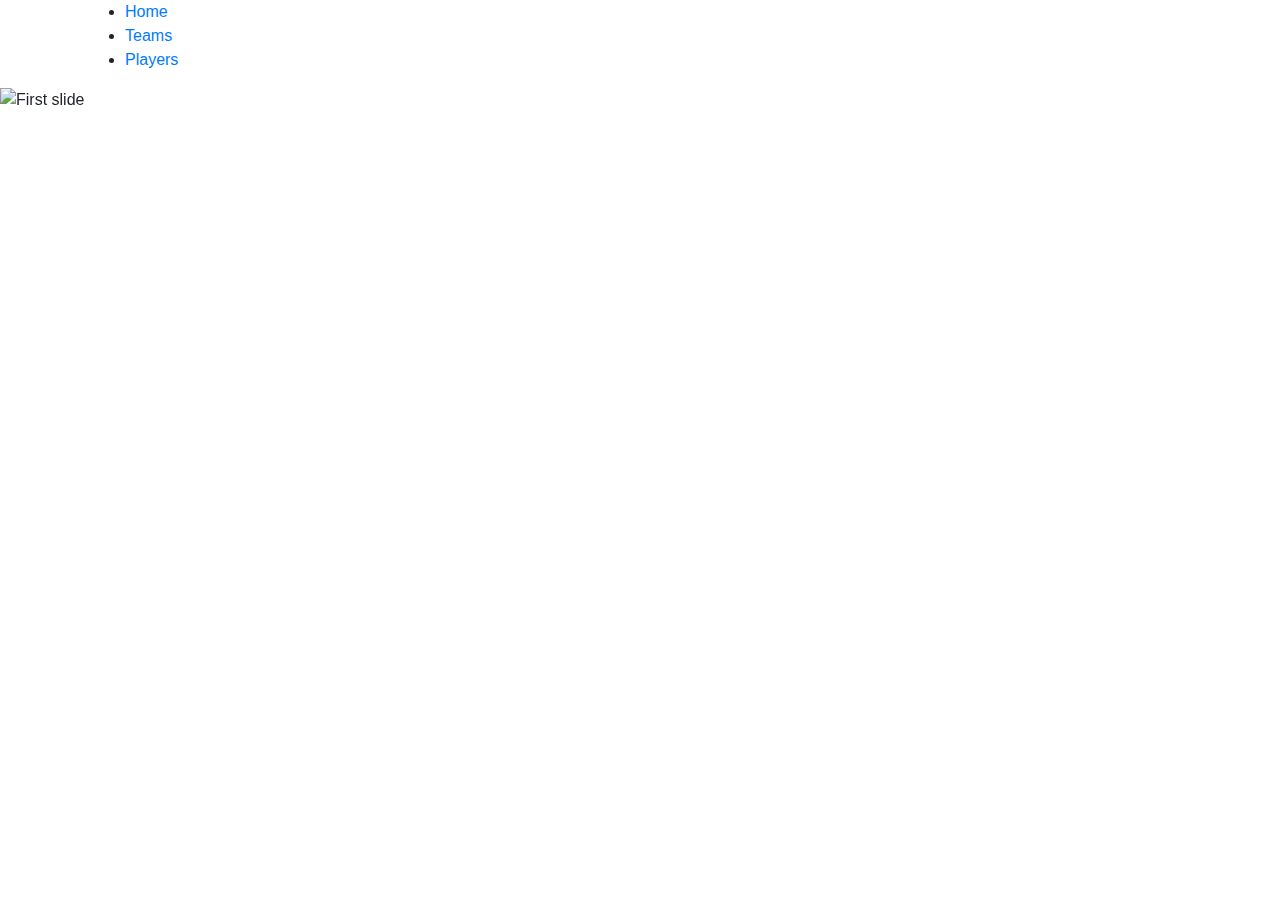
==== teams.html @ c710374b "added teams table" ====
<!DOCTYPE html>
<html lang="en">
  <head>
    <meta charset="UTF-8" />
    <meta http-equiv="X-UA-Compatible" content="IE=edge" />
    <meta name="viewport" content="width=device-width, initial-scale=1.0" />
    <title>Exploring Europe's Top 5 Football Leagues</title>
    <!-- Font Awesome Connect  -->
    <link rel="stylesheet" href="./assets/fontawesome/css/all.min.css" />
    <script src="https://code.jquery.com/jquery-3.2.1.slim.min.js" integrity="sha384-KJ3o2DKtIkvYIK3UENzmM7KCkRr/rE9/Qpg6aAZGJwFDMVNA/GpGFF93hXpG5KkN" crossorigin="anonymous"></script>
    <script src="https://cdn.jsdelivr.net/npm/popper.js@1.12.9/dist/umd/popper.min.js" integrity="sha384-ApNbgh9B+Y1QKtv3Rn7W3mgPxhU9K/ScQsAP7hUibX39j7fakFPskvXusvfa0b4Q" crossorigin="anonymous"></script>
    <script src="https://cdn.jsdelivr.net/npm/bootstrap@4.0.0/dist/js/bootstrap.min.js" integrity="sha384-JZR6Spejh4U02d8jOt6vLEHfe/JQGiRRSQQxSfFWpi1MquVdAyjUar5+76PVCmYl" crossorigin="anonymous"></script>
        <link rel="stylesheet" href="https://cdn.jsdelivr.net/npm/bootstrap@4.0.0/dist/css/bootstrap.min.css" integrity="sha384-Gn5384xqQ1aoWXA+058RXPxPg6fy4IWvTNh0E263XmFcJlSAwiGgFAW/dAiS6JXm" crossorigin="anonymous">
    <!-- CSS Connect  -->
    <link rel="stylesheet" href="./assets/css/style.css" />
  </head>
  <body>
    <!-- Header Start  -->
    <header >
      <div class="container flex space-between align-center">
        <nav class="main-manu">
          <ul class="flex">
            <li><a href="index.html">Home</a></li>
            <li><a href="teams.html">Teams</a></li>
            <li><a href="players.html">Players</a></li>
          </ul>
        </nav>
        <!-- <div class="menu-button">
          <a href="#"
            ><span><i class="fas fa-sign-in-alt"></i></span> Login</a
          >
        </div> -->
      </div>
    </header>
    <!-- Header End  -->


    <div id="carouselExampleIndicators" class="carousel slide" data-ride="carousel">
      <ol class="carousel-indicators">
        <li data-target="#carouselExampleIndicators" data-slide-to="0" class="active"></li>
        <li data-target="#carouselExampleIndicators" data-slide-to="1"></li>
        <li data-target="#carouselExampleIndicators" data-slide-to="2"></li>
      </ol>
      <div class="carousel-inner">
        <div class="carousel-item active">
          <img class="d-block w-100" src="/assets/images/players/bayern-munich.jpg" alt="First slide" style="height: 700px;">
        </div>
        <div class="carousel-item">
          <img class="d-block w-100" src="/assets/images/players/city.jpg" alt="Second slide" style="height: 700px;">
        </div>
        <div class="carousel-item">
          <img class="d-block w-100" src="/assets/images/players/liverpool.jpg" alt="Third slide" style="height: 700px;">
        </div>
      </div>
      <a class="carousel-control-prev" href="#carouselExampleIndicators" role="button" data-slide="prev">
        <span class="carousel-control-prev-icon" aria-hidden="true"></span>
        <span class="sr-only">Previous</span>
      </a>
      <a class="carousel-control-next" href="#carouselExampleIndicators" role="button" data-slide="next">
        <span class="carousel-control-next-icon" aria-hidden="true"></span>
        <span class="sr-only">Next</span>
      </a>
    </div>
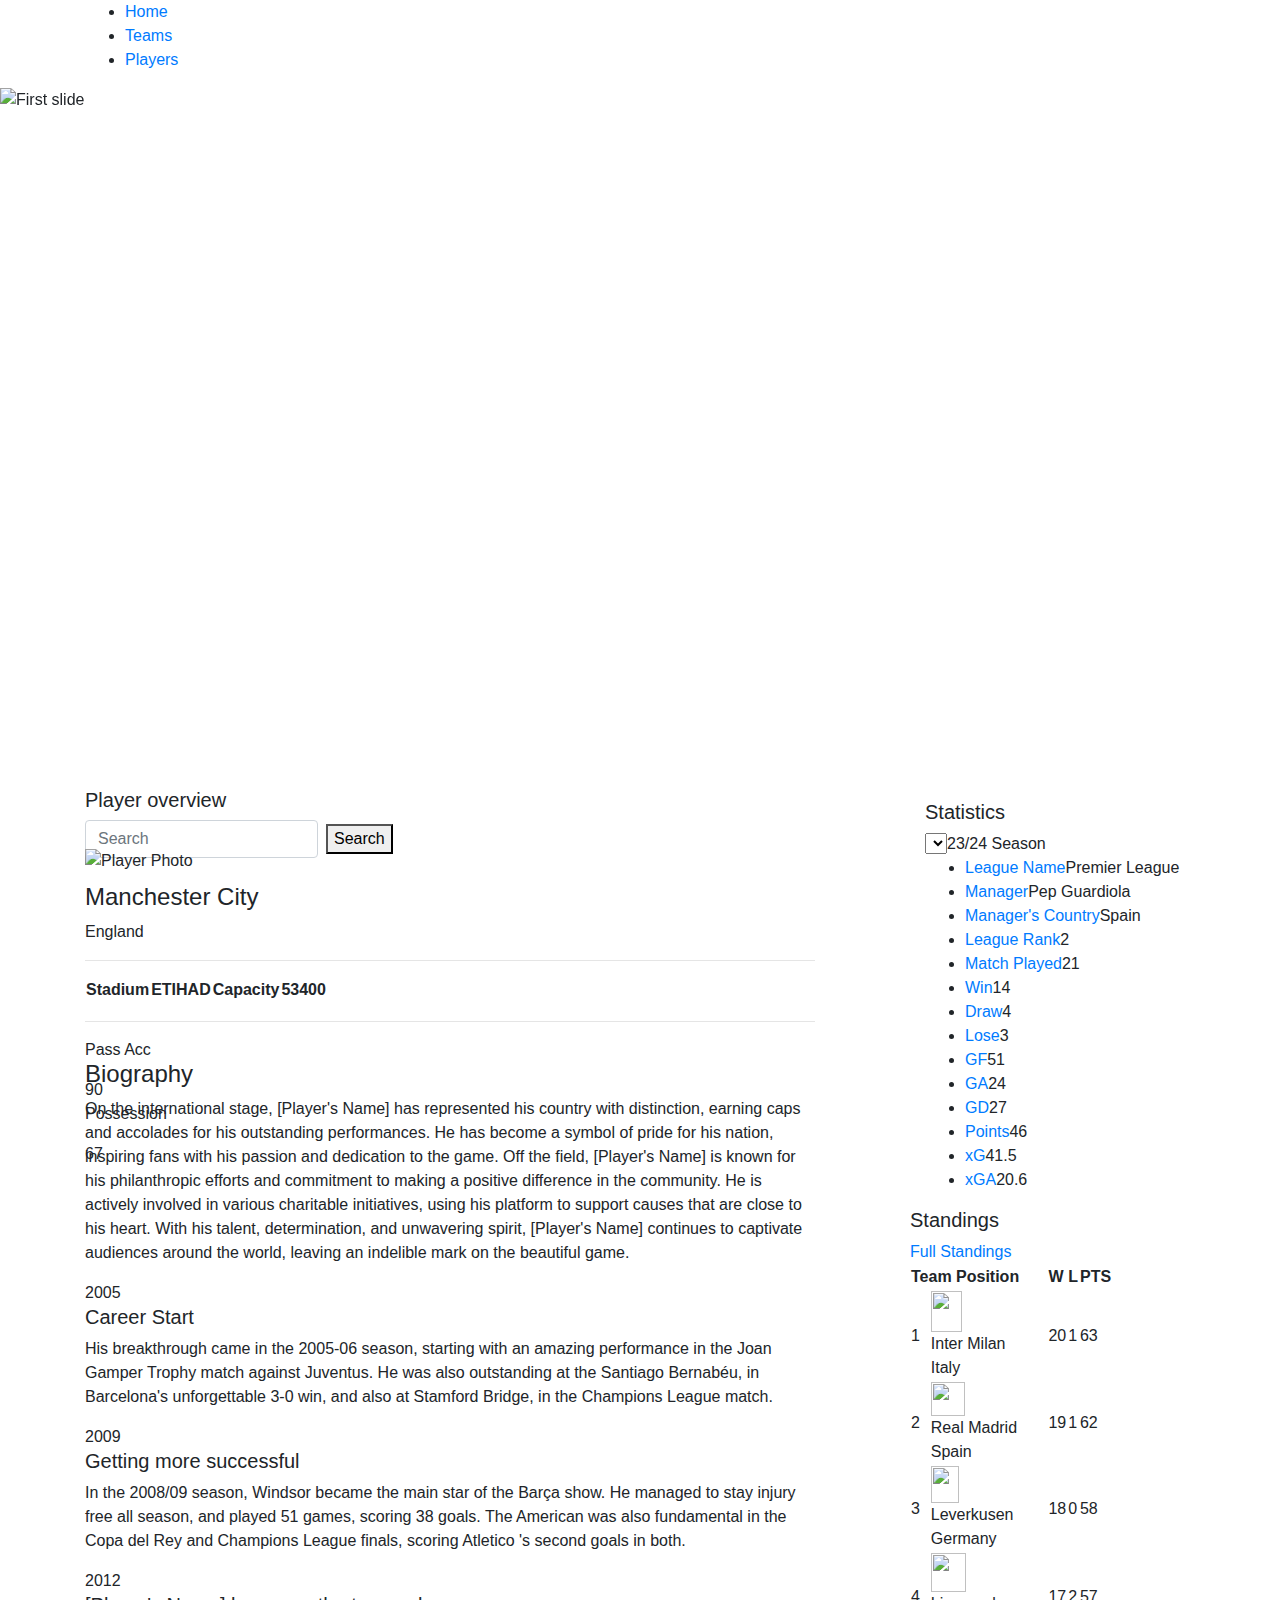
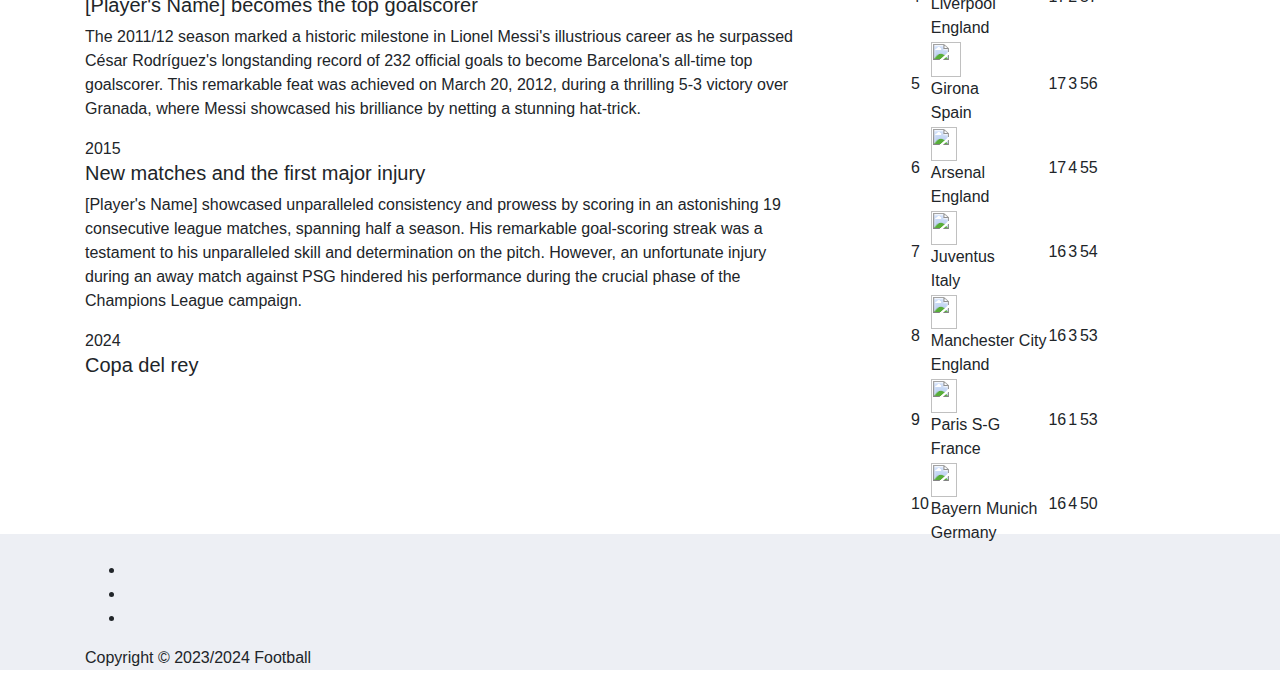
==== commit 6b1fc911: "added content to teams page" ====
--- a/teams.html
+++ b/teams.html
@@ -13,6 +13,8 @@
         <link rel="stylesheet" href="https://cdn.jsdelivr.net/npm/bootstrap@4.0.0/dist/css/bootstrap.min.css" integrity="sha384-Gn5384xqQ1aoWXA+058RXPxPg6fy4IWvTNh0E263XmFcJlSAwiGgFAW/dAiS6JXm" crossorigin="anonymous">
     <!-- CSS Connect  -->
     <link rel="stylesheet" href="./assets/css/style.css" />
+    <link rel="stylesheet" href="css/bootstrap.css"/>
+    <link rel="stylesheet" href="css/style.css"/>
   </head>
   <body>
     <!-- Header Start  -->
@@ -43,13 +45,13 @@
       </ol>
       <div class="carousel-inner">
         <div class="carousel-item active">
-          <img class="d-block w-100" src="/assets/images/players/bayern-munich.jpg" alt="First slide" style="height: 700px;">
+          <img class="d-block w-100" src="/assets/images/players/dortmund.jpg" alt="First slide" style="height: 700px;">
         </div>
         <div class="carousel-item">
-          <img class="d-block w-100" src="/assets/images/players/city.jpg" alt="Second slide" style="height: 700px;">
+          <img class="d-block w-100" src="/assets/images/players/ultras.jpg" alt="Second slide" style="height: 700px;">
         </div>
         <div class="carousel-item">
-          <img class="d-block w-100" src="/assets/images/players/liverpool.jpg" alt="Third slide" style="height: 700px;">
+          <img class="d-block w-100" src="/assets/images/players/liverpoolfan.jpg" alt="Third slide" style="height: 700px;">
         </div>
       </div>
       <a class="carousel-control-prev" href="#carouselExampleIndicators" role="button" data-slide="prev">
@@ -62,4 +64,350 @@
       </a>
     </div>
 
-    +    <section class="section section-md bg-gray-100">
+      <div class="container">
+        <div class="row row-30">
+          <div class="col-lg-8">
+            <!-- Heading Component-->
+            <article class="heading-component">
+              <div class="heading-component-inner">
+                <h5 class="heading-component-title">Player overview
+                </h5>
+                <form class="form-inline">
+                  <input class="form-control mr-sm-2" type="search" placeholder="Search" aria-label="Search" id="searchInput">
+                  <button class="button-33" type="submit" onclick="searchPlayer()">Search</button>
+                </form>
+              </div>
+            </article>
+            <!-- Player Info Corporate-->
+            <div class="player-info-corporate" style="height: 15%;">
+              <div class="player-info-figure" style="background-image: url(assets/images/players/city.jpg);">
+                <div class="player-img">
+                  <img src="assets/images/players/city.jpg" alt="Player Photo" height="200" width="500" style= "position: relative; top: -10px;">
+                </div>
+              </div>
+              <div class="player-info-main">
+                <h4 class="player-info-title" id="playerInfo">Manchester City</h4>
+                <p class="player-info-subtitle">England</p>
+                <hr>
+                <div class="player-info-table">
+                  <div class="table-custom-wrap">
+                    <table class="table-custom">
+                      <tbody><tr>
+                        <th>Stadium</th>
+                        <th>ETIHAD</th>
+                        <th>Capacity</th>
+                        <th>53400</th>
+                      </tr>
+                      <tr>
+                        <td></td>
+                        <td></td>
+                        <td></td>
+                        <td></td>
+                      </tr>
+                    </tbody></table>
+                  </div>
+                </div>
+                <hr>
+                <div class="player-info-progress">
+                  <!-- Linear progress bar-->
+                  <article class="progress-linear progress-bar-modern animated">
+                    <div class="progress-header">
+                      <p>Pass Acc</p>
+                    </div>
+                    <div class="progress-bar-linear-wrap">
+                      <div class="progress-bar-linear" style="transition-duration: 1s; width: 95%;"></div>
+                    </div><span class="progress-value">90</span>
+                  </article>
+                  <!-- Linear progress bar-->
+                  <article class="progress-linear progress-bar-modern animated">
+                    <div class="progress-header">
+                      <p>Possession</p>
+                    </div>
+                    <div class="progress-bar-linear-wrap">
+                      <div class="progress-bar-linear" style="transition-duration: 1s; width: 70%;"></div>
+                    </div><span class="progress-value">67</span>
+                  </article>
+                </div>
+              </div>
+            </div>
+            <!--  Block Player Info-->
+            <div class="block-player-info">
+              <h4>Biography</h4>
+              <!-- Quote Modern-->
+              <article class="quote-modern">
+                <div class="quote-modern-text">
+                  <p>On the international stage, [Player's Name] has represented his country with distinction, earning caps and accolades for his outstanding performances. He has become a symbol of pride for his nation, inspiring fans with his passion and dedication to the game.
+                    Off the field, [Player's Name] is known for his philanthropic efforts and commitment to making a positive difference in the community. He is actively involved in various charitable initiatives, using his platform to support causes that are close to his heart.
+                    With his talent, determination, and unwavering spirit, [Player's Name] continues to captivate audiences around the world, leaving an indelible mark on the beautiful game.</p>
+                </div>
+              </article>
+              <div class="block-player-info-timeline">
+                <div class="player-info-timeline-item">
+                  <div class="player-info-timeline-item-header"><span class="timeline-counter">2005</span>
+                    <h5>Career Start</h5>
+                  </div>
+                  <div class="player-info-timeline-item-text">
+                    <p>His breakthrough came in the 2005-06 season, starting with an amazing performance in the Joan Gamper Trophy match against Juventus. He was also outstanding at the Santiago Bernabéu, in Barcelona's unforgettable 3-0 win, and also at Stamford Bridge, in the Champions League match.</p>
+                  </div>
+                </div>
+                <div class="player-info-timeline-item">
+                  <div class="player-info-timeline-item-header"><span class="timeline-counter">2009</span>
+                    <h5>Getting more successful</h5>
+                  </div>
+                  <div class="player-info-timeline-item-text">
+                    <p>In the 2008/09 season, Windsor became the main star of the Barça show. He managed to stay injury free all season, and played 51 games, scoring 38 goals. The American was also fundamental in the Copa del Rey and Champions League finals, scoring Atletico 's second goals in both.</p>
+                  </div>
+                </div>
+                <div class="player-info-timeline-item">
+                  <div class="player-info-timeline-item-header"><span class="timeline-counter">2012</span>
+                    <h5>[Player's Name] becomes the top goalscorer</h5>
+                  </div>
+                  <div class="player-info-timeline-item-text">
+                    <p>The 2011/12 season marked a historic milestone in Lionel Messi's illustrious career as he surpassed César Rodríguez's longstanding record of 232 official goals to become Barcelona's all-time top goalscorer. This remarkable feat was achieved on March 20, 2012, during a thrilling 5-3 victory over Granada, where Messi showcased his brilliance by netting a stunning hat-trick.</p>
+                  </div>
+                </div>
+                <div class="player-info-timeline-item">
+                  <div class="player-info-timeline-item-header"><span class="timeline-counter">2015</span>
+                    <h5>New matches and the first major injury</h5>
+                  </div>
+                  <div class="player-info-timeline-item-text">
+                    <p>[Player's Name] showcased unparalleled consistency and prowess by scoring in an astonishing 19 consecutive league matches, spanning half a season. His remarkable goal-scoring streak was a testament to his unparalleled skill and determination on the pitch. However, an unfortunate injury during an away match against PSG hindered his performance during the crucial phase of the Champions League campaign.</p>
+                  </div>
+                </div>
+                <div class="player-info-timeline-item">
+                  <div class="player-info-timeline-item-header"><span class="timeline-counter">2024</span>
+                    <h5>Copa del rey</h5>
+                  </div>
+                </div>
+              </div>
+            </div>
+          </div>
+          <div class="col-lg-4" style="top: 12px; left: 80px;">
+            <div class="row row-30">
+              <div class="col-md-6 col-lg-12">
+                <!-- Heading Component-->
+                <article class="heading-component">
+                  <div class="heading-component-inner">
+                    <h5 class="heading-component-title">Statistics
+                    </h5>
+                    <div class="heading-component-aside">
+                      <select class="select select2-hidden-accessible" data-placeholder="All Competitions" data-container-class="select-minimal-xl" data-select2-id="4" tabindex="-1" aria-hidden="true">
+                      </select><span class="select2 select2-container select2-container--default" dir="ltr" data-select2-id="5" style="width: 133.6px;"><span class="selection"><span class="select2-selection select2-selection--single select-minimal-xl" role="combobox" aria-haspopup="true" aria-expanded="false" tabindex="0" aria-disabled="false" aria-labelledby="select2-y0ze-container"><span class="select2-selection__rendered" id="select2-y0ze-container" role="textbox" aria-readonly="true" title="All Competitions">23/24 Season</span><span class="select2-selection__arrow" role="presentation"><b role="presentation"></b></span></span></span><span class="dropdown-wrapper" aria-hidden="true"></span></span>
+                    </div>
+                  </div>
+                </article>
+                <!-- List Statistics-->
+                <ul class="list-statictics">
+                  <li><a href="#">League Name</a><span class="list-statictics-counter">Premier League</span></li>
+                  <li><a href="#">Manager</a><span class="list-statictics-counter">Pep Guardiola</span></li>
+                  <li><a href="#">Manager's Country</a><span class="list-statictics-counter">Spain</span></li>
+                  <li><a href="#">League Rank</a><span class="list-statictics-counter">2</span></li>
+                  <li><a href="#">Match Played</a><span class="list-statictics-counter">21</span></li>
+                  <li><a href="#">Win</a><span class="list-statictics-counter">14</span></li>
+                  <li><a href="#">Draw</a><span class="list-statictics-counter">4</span></li>
+                  <li><a href="#">Lose</a><span class="list-statictics-counter">3</span></li>
+                  <li><a href="#">GF</a><span class="list-statictics-counter">51</span></li>
+                  <li><a href="#">GA</a><span class="list-statictics-counter">24</span></li>
+                  <li><a href="#">GD</a><span class="list-statictics-counter">27</span></li>
+                  <li><a href="#">Points</a><span class="list-statictics-counter">46</span></li>
+                  <li><a href="#">xG</a><span class="list-statictics-counter">41.5</span></li>
+                  <li><a href="#">xGA</a><span class="list-statictics-counter">20.6</span></li>
+                </ul>
+              </div>
+              
+              <div class="aside-component" style="width: 100%;">
+                <!-- Heading Component-->
+                <article class="heading-component">
+                  <div class="heading-component-inner">
+                    <h5 class="heading-component-title">Standings
+                    </h5><a class="button button-xs button-gray-outline" href="#">Full Standings</a>
+                  </div>
+                </article>
+                <!-- Table team-->
+                <div class="table-custom-responsive">
+                  <table class="table-custom table-standings table-classic">
+                    <thead>
+                      <tr>
+                        <th colspan="2">Team Position</th>
+                        <th>W</th>
+                        <th>L</th>
+                        <th>PTS</th>
+                      </tr>
+                    </thead>
+                    <tbody>
+                      <tr>
+                        <td><span>1</span></td>
+                        <td class="team-inline">
+                          <div class="team-figure"><img src="assets/images/logo/milan.png" alt="" width="31" height="41">
+                          </div>
+                          <div class="team-title">
+                            <div class="team-name">Inter Milan</div>
+                            <div class="team-country">Italy</div>
+                          </div>
+                        </td>
+                        <td>20</td>
+                        <td>1</td>
+                        <td>63</td>
+                      </tr>
+                      <tr>
+                        <td><span>2</span></td>
+                        <td class="team-inline">
+                          <div class="team-figure"><img src="assets/images/logo/real.png" alt="" width="34" height="34">
+                          </div>
+                          <div class="team-title">
+                            <div class="team-name">Real Madrid</div>
+                            <div class="team-country">Spain</div>
+                          </div>
+                        </td>
+                        <td>19</td>
+                        <td>1</td>
+                        <td>62</td>
+                      </tr>
+                      <tr>
+                        <td><span>3</span></td>
+                        <td class="team-inline">
+                          <div class="team-figure"><img src="assets/images/logo/leverkusn.png" alt="" width="28" height="37">
+                          </div>
+                          <div class="team-title">
+                            <div class="team-name">Leverkusen</div>
+                            <div class="team-country">Germany</div>
+                          </div>
+                        </td>
+                        <td>18</td>
+                        <td>0</td>
+                        <td>58</td>
+                      </tr>
+                      <tr>
+                        <td><span>4</span></td>
+                        <td class="team-inline">
+                          <div class="team-figure"><img src="assets/images/logo/liverpool.png" alt="" width="35" height="39">
+                          </div>
+                          <div class="team-title">
+                            <div class="team-name">Liverpool</div>
+                            <div class="team-country">England</div>
+                          </div>
+                        </td>
+                        <td>17</td>
+                        <td>2</td>
+                        <td>57</td>
+                      </tr>
+                      <tr>
+                        <td><span>5</span></td>
+                        <td class="team-inline">
+                          <div class="team-figure"><img src="assets/images/logo/girona.png" alt="" width="30" height="35">
+                          </div>
+                          <div class="team-title">
+                            <div class="team-name">Girona</div>
+                            <div class="team-country">Spain</div>
+                          </div>
+                        </td>
+                        <td>17</td>
+                        <td>3</td>
+                        <td>56</td>
+                      </tr>
+                      <tr>
+                        <td><span>6</span></td>
+                        <td class="team-inline">
+                          <div class="team-figure"><img src="assets/images/logo/arsenal.png" alt="" width="26" height="34">
+                          </div>
+                          <div class="team-title">
+                            <div class="team-name">Arsenal</div>
+                            <div class="team-country">England</div>
+                          </div>
+                        </td>
+                        <td>17</td>
+                        <td>4</td>
+                        <td>55</td>
+                      </tr>
+                      <tr>
+                        <td><span>7</span></td>
+                        <td class="team-inline">
+                          <div class="team-figure"><img src="assets/images/logo/juventus.png" alt="" width="26" height="34">
+                          </div>
+                          <div class="team-title">
+                            <div class="team-name">Juventus</div>
+                            <div class="team-country">Italy</div>
+                          </div>
+                        </td>
+                        <td>16</td>
+                        <td>3</td>
+                        <td>54</td>
+                      </tr>
+                      <tr>
+                        <td><span>8</span></td>
+                        <td class="team-inline">
+                          <div class="team-figure"><img src="assets/images/logo/city.png" alt="" width="26" height="34">
+                          </div>
+                          <div class="team-title">
+                            <div class="team-name">Manchester City</div>
+                            <div class="team-country">England</div>
+                          </div>
+                        </td>
+                        <td>16</td>
+                        <td>3</td>
+                        <td>53</td>
+                      </tr>
+                      <tr>
+                        <td><span>9</span></td>
+                        <td class="team-inline">
+                          <div class="team-figure"><img src="assets/images/logo/psg.png" alt="" width="26" height="34">
+                          </div>
+                          <div class="team-title">
+                            <div class="team-name">Paris S-G</div>
+                            <div class="team-country">France</div>
+                          </div>
+                        </td>
+                        <td>16</td>
+                        <td>1</td>
+                        <td>53</td>
+                      </tr>
+                      <tr>
+                        <td><span>10</span></td>
+                        <td class="team-inline">
+                          <div class="team-figure"><img src="assets/images/logo/bayern.png" alt="" width="26" height="34">
+                          </div>
+                          <div class="team-title">
+                            <div class="team-name">Bayern Munich</div>
+                            <div class="team-country">Germany</div>
+                          </div>
+                        </td>
+                        <td>16</td>
+                        <td>4</td>
+                        <td>50</td>
+                      </tr>
+                    </tbody>
+                  </table>
+                </div>
+              </div>
+              </div>
+            </div>
+          </div>
+        </div>
+      </div>
+    </section>
+    <footer style="background-color: #edeff4;">
+      <div class="container">
+        <img src="./assets/images/transparent.png" alt="" />
+
+        <ul>
+          <li>
+            <a href="#" target="_blank"><i class="fab fa-instagram"></i></a>
+          </li>
+          <li>
+            <a href="#" target="_blank"><i class="fab fa-twitter"></i></a>
+          </li>
+          <li>
+            <a href="#" target="_blank"><i class="fab fa-youtube"></i></a>
+          </li>
+        </ul>
+
+        <p>Copyright &copy; 2023/2024 Football</p>
+      </div>
+    </footer>
+
+
+
+
+</body>
+</html>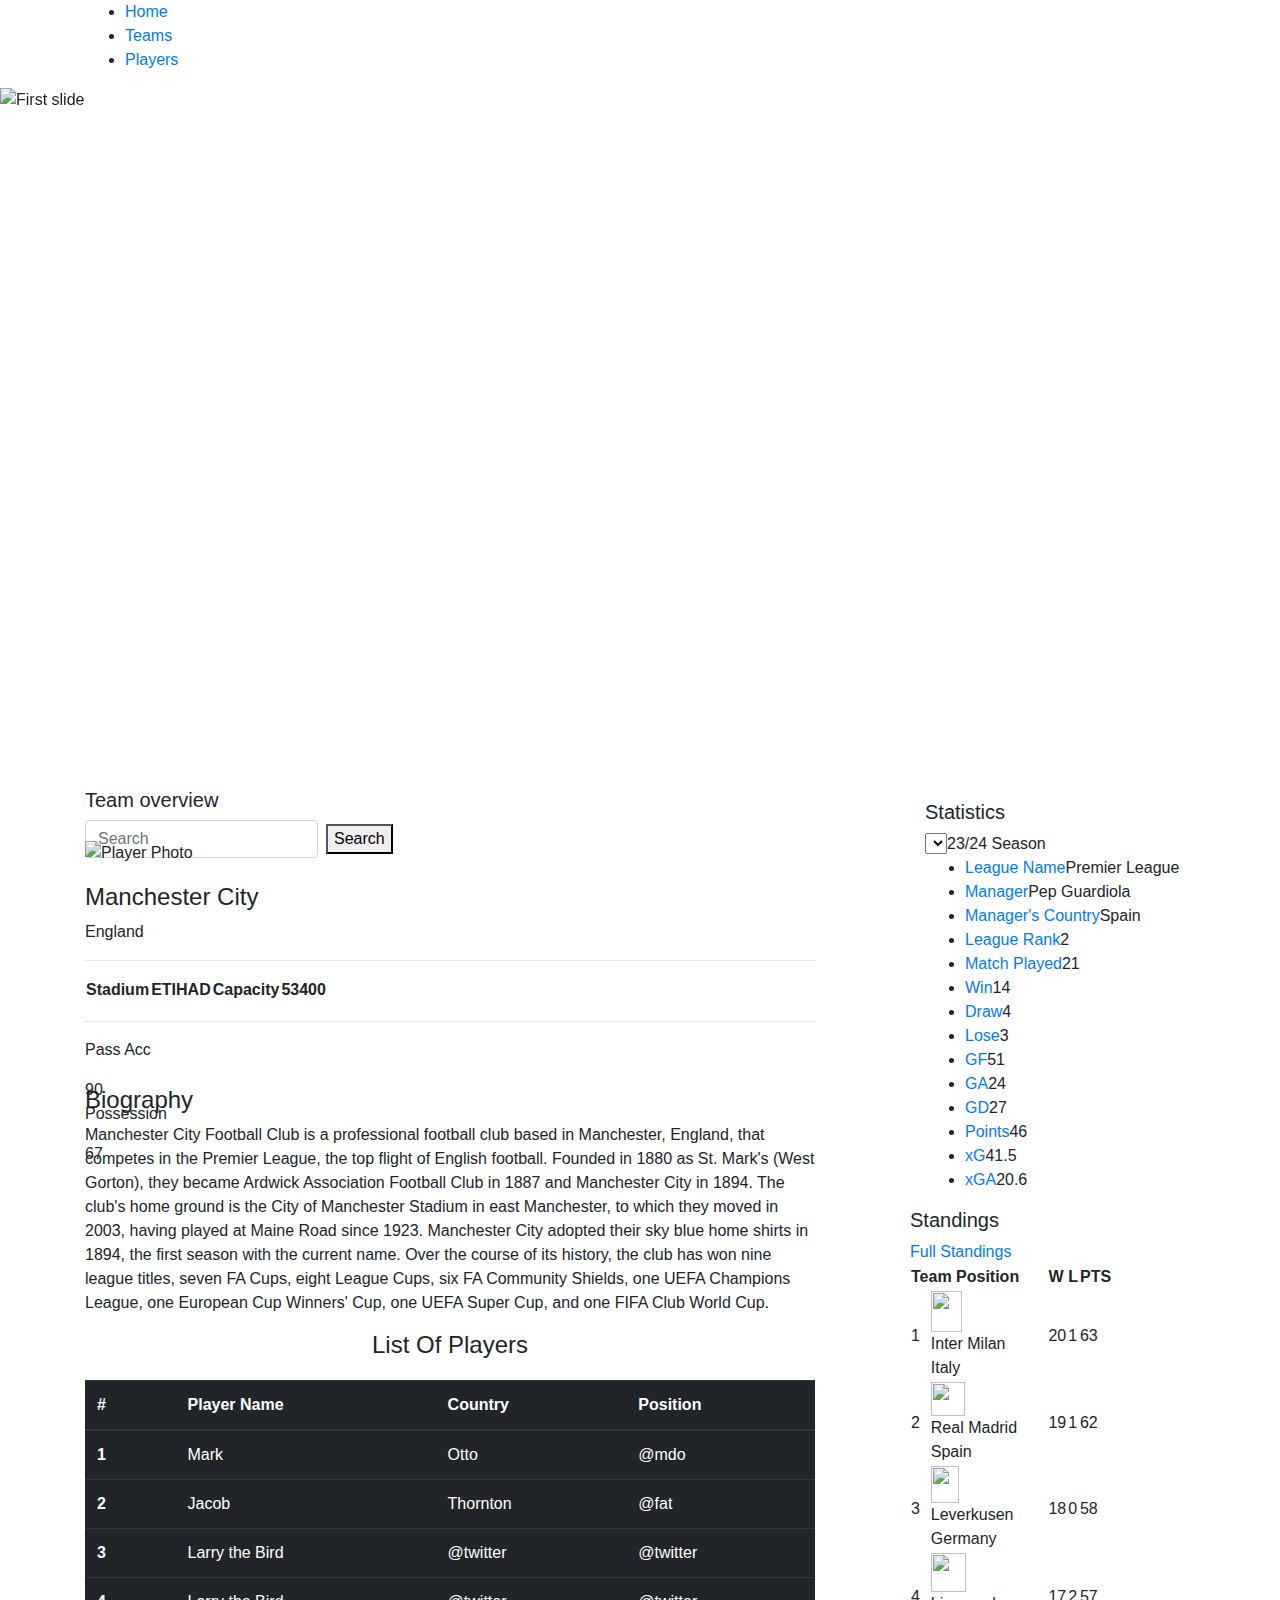
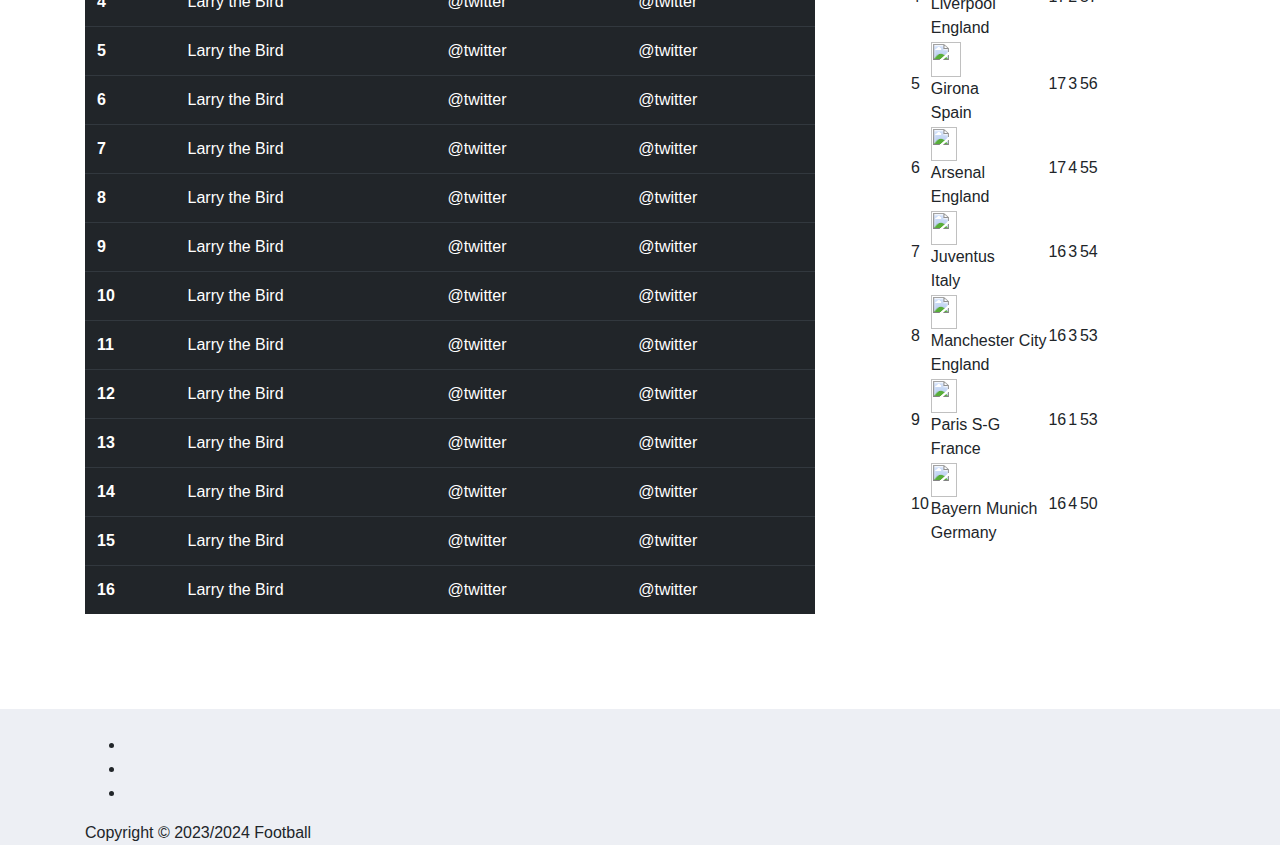
==== commit 9814023b: "update teams page" ====
--- a/teams.html
+++ b/teams.html
@@ -71,7 +71,7 @@
             <!-- Heading Component-->
             <article class="heading-component">
               <div class="heading-component-inner">
-                <h5 class="heading-component-title">Player overview
+                <h5 class="heading-component-title">Team overview
                 </h5>
                 <form class="form-inline">
                   <input class="form-control mr-sm-2" type="search" placeholder="Search" aria-label="Search" id="searchInput">
@@ -83,7 +83,7 @@
             <div class="player-info-corporate" style="height: 15%;">
               <div class="player-info-figure" style="background-image: url(assets/images/players/city.jpg);">
                 <div class="player-img">
-                  <img src="assets/images/players/city.jpg" alt="Player Photo" height="200" width="500" style= "position: relative; top: -10px;">
+                  <img src="assets/images/players/city.jpg" alt="Player Photo" height="200" width="500" style= "position: relative; top: -18px;">
                 </div>
               </div>
               <div class="player-info-main">
@@ -137,50 +137,124 @@
               <!-- Quote Modern-->
               <article class="quote-modern">
                 <div class="quote-modern-text">
-                  <p>On the international stage, [Player's Name] has represented his country with distinction, earning caps and accolades for his outstanding performances. He has become a symbol of pride for his nation, inspiring fans with his passion and dedication to the game.
-                    Off the field, [Player's Name] is known for his philanthropic efforts and commitment to making a positive difference in the community. He is actively involved in various charitable initiatives, using his platform to support causes that are close to his heart.
-                    With his talent, determination, and unwavering spirit, [Player's Name] continues to captivate audiences around the world, leaving an indelible mark on the beautiful game.</p>
+                  <p>Manchester City Football Club is a professional football club based in Manchester, England, that competes in the 
+                    Premier League, the top flight of English football. Founded in 1880 as St. Mark's (West Gorton), they became Ardwick
+                     Association Football Club in 1887 and Manchester City in 1894. The club's home ground is the City of Manchester 
+                     Stadium in east Manchester, to which they moved in 2003, having played at Maine Road since 1923. Manchester City 
+                     adopted their sky blue home shirts in 1894, the first season with the current name. Over the course of its 
+                     history, the club has won nine league titles, seven FA Cups, eight League Cups, six FA Community Shields, one 
+                     UEFA Champions League, one European Cup Winners' Cup, one UEFA Super Cup, and one FIFA Club World Cup.</p>
                 </div>
               </article>
-              <div class="block-player-info-timeline">
-                <div class="player-info-timeline-item">
-                  <div class="player-info-timeline-item-header"><span class="timeline-counter">2005</span>
-                    <h5>Career Start</h5>
-                  </div>
-                  <div class="player-info-timeline-item-text">
-                    <p>His breakthrough came in the 2005-06 season, starting with an amazing performance in the Joan Gamper Trophy match against Juventus. He was also outstanding at the Santiago Bernabéu, in Barcelona's unforgettable 3-0 win, and also at Stamford Bridge, in the Champions League match.</p>
-                  </div>
-                </div>
-                <div class="player-info-timeline-item">
-                  <div class="player-info-timeline-item-header"><span class="timeline-counter">2009</span>
-                    <h5>Getting more successful</h5>
-                  </div>
-                  <div class="player-info-timeline-item-text">
-                    <p>In the 2008/09 season, Windsor became the main star of the Barça show. He managed to stay injury free all season, and played 51 games, scoring 38 goals. The American was also fundamental in the Copa del Rey and Champions League finals, scoring Atletico 's second goals in both.</p>
-                  </div>
-                </div>
-                <div class="player-info-timeline-item">
-                  <div class="player-info-timeline-item-header"><span class="timeline-counter">2012</span>
-                    <h5>[Player's Name] becomes the top goalscorer</h5>
-                  </div>
-                  <div class="player-info-timeline-item-text">
-                    <p>The 2011/12 season marked a historic milestone in Lionel Messi's illustrious career as he surpassed César Rodríguez's longstanding record of 232 official goals to become Barcelona's all-time top goalscorer. This remarkable feat was achieved on March 20, 2012, during a thrilling 5-3 victory over Granada, where Messi showcased his brilliance by netting a stunning hat-trick.</p>
-                  </div>
-                </div>
-                <div class="player-info-timeline-item">
-                  <div class="player-info-timeline-item-header"><span class="timeline-counter">2015</span>
-                    <h5>New matches and the first major injury</h5>
-                  </div>
-                  <div class="player-info-timeline-item-text">
-                    <p>[Player's Name] showcased unparalleled consistency and prowess by scoring in an astonishing 19 consecutive league matches, spanning half a season. His remarkable goal-scoring streak was a testament to his unparalleled skill and determination on the pitch. However, an unfortunate injury during an away match against PSG hindered his performance during the crucial phase of the Champions League campaign.</p>
-                  </div>
-                </div>
-                <div class="player-info-timeline-item">
-                  <div class="player-info-timeline-item-header"><span class="timeline-counter">2024</span>
-                    <h5>Copa del rey</h5>
-                  </div>
-                </div>
-              </div>
+              <table class="table table-hover table-dark" style="margin-top: 20px;">
+                <h4 style="text-align: center;">List Of Players</h4>
+                <thead>
+                  <tr>
+                    <th scope="col">#</th>
+                    <th scope="col">Player Name</th>
+                    <th scope="col">Country</th>
+                    <th scope="col">Position</th>
+                  </tr>
+                </thead>
+                <tbody>
+                  <tr>
+                    <th scope="row">1</th>
+                    <td>Mark</td>
+                    <td>Otto</td>
+                    <td>@mdo</td>
+                  </tr>
+                  <tr>
+                    <th scope="row">2</th>
+                    <td>Jacob</td>
+                    <td>Thornton</td>
+                    <td>@fat</td>
+                  </tr>
+                  <tr>
+                    <th scope="row">3</th>
+                    <td>Larry the Bird</td>
+                    <td>@twitter</td>
+                    <td>@twitter</td>
+                  </tr>
+                  <tr>
+                    <th scope="row">4</th>
+                    <td>Larry the Bird</td>
+                    <td>@twitter</td>
+                    <td>@twitter</td>
+                  </tr>
+                  <tr>
+                    <th scope="row">5</th>
+                    <td>Larry the Bird</td>
+                    <td>@twitter</td>
+                    <td>@twitter</td>
+                  </tr>
+                  <tr>
+                    <th scope="row">6</th>
+                    <td>Larry the Bird</td>
+                    <td>@twitter</td>
+                    <td>@twitter</td>
+                  </tr>
+                  <tr>
+                    <th scope="row">7</th>
+                    <td>Larry the Bird</td>
+                    <td>@twitter</td>
+                    <td>@twitter</td>
+                  </tr>
+                  <tr>
+                    <th scope="row">8</th>
+                    <td>Larry the Bird</td>
+                    <td>@twitter</td>
+                    <td>@twitter</td>
+                  </tr>
+                  <tr>
+                    <th scope="row">9</th>
+                    <td>Larry the Bird</td>
+                    <td>@twitter</td>
+                    <td>@twitter</td>
+                  </tr>
+                  <tr>
+                    <th scope="row">10</th>
+                    <td>Larry the Bird</td>
+                    <td>@twitter</td>
+                    <td>@twitter</td>
+                  </tr>
+                  <tr>
+                    <th scope="row">11</th>
+                    <td>Larry the Bird</td>
+                    <td>@twitter</td>
+                    <td>@twitter</td>
+                  </tr>
+                  <tr>
+                    <th scope="row">12</th>
+                    <td>Larry the Bird</td>
+                    <td>@twitter</td>
+                    <td>@twitter</td>
+                  </tr>
+                  <tr>
+                    <th scope="row">13</th>
+                    <td>Larry the Bird</td>
+                    <td>@twitter</td>
+                    <td>@twitter</td>
+                  </tr>
+                  <tr>
+                    <th scope="row">14</th>
+                    <td>Larry the Bird</td>
+                    <td>@twitter</td>
+                    <td>@twitter</td>
+                  </tr>
+                  <tr>
+                    <th scope="row">15</th>
+                    <td>Larry the Bird</td>
+                    <td>@twitter</td>
+                    <td>@twitter</td>
+                  </tr>
+                  <tr>
+                    <th scope="row">16</th>
+                    <td>Larry the Bird</td>
+                    <td>@twitter</td>
+                    <td>@twitter</td>
+                  </tr>
+                </tbody>
+              </table>
             </div>
           </div>
           <div class="col-lg-4" style="top: 12px; left: 80px;">
